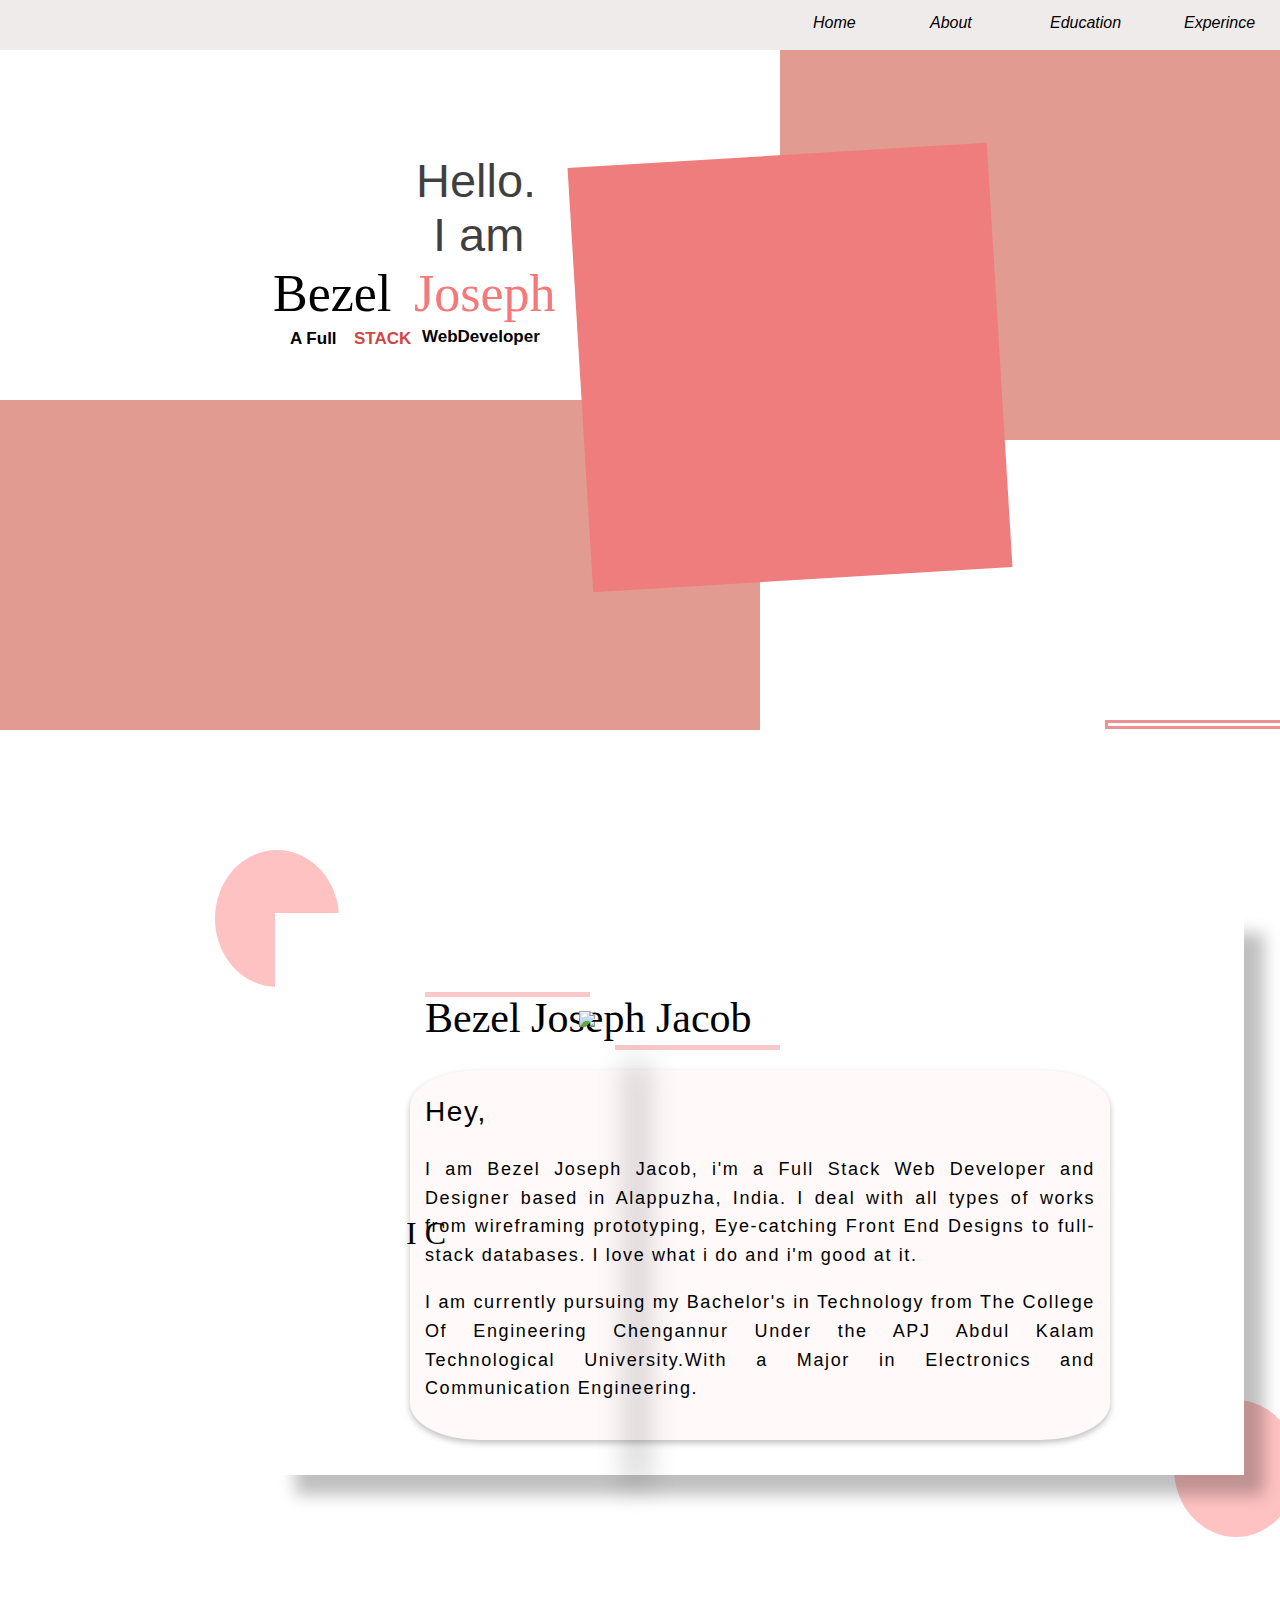
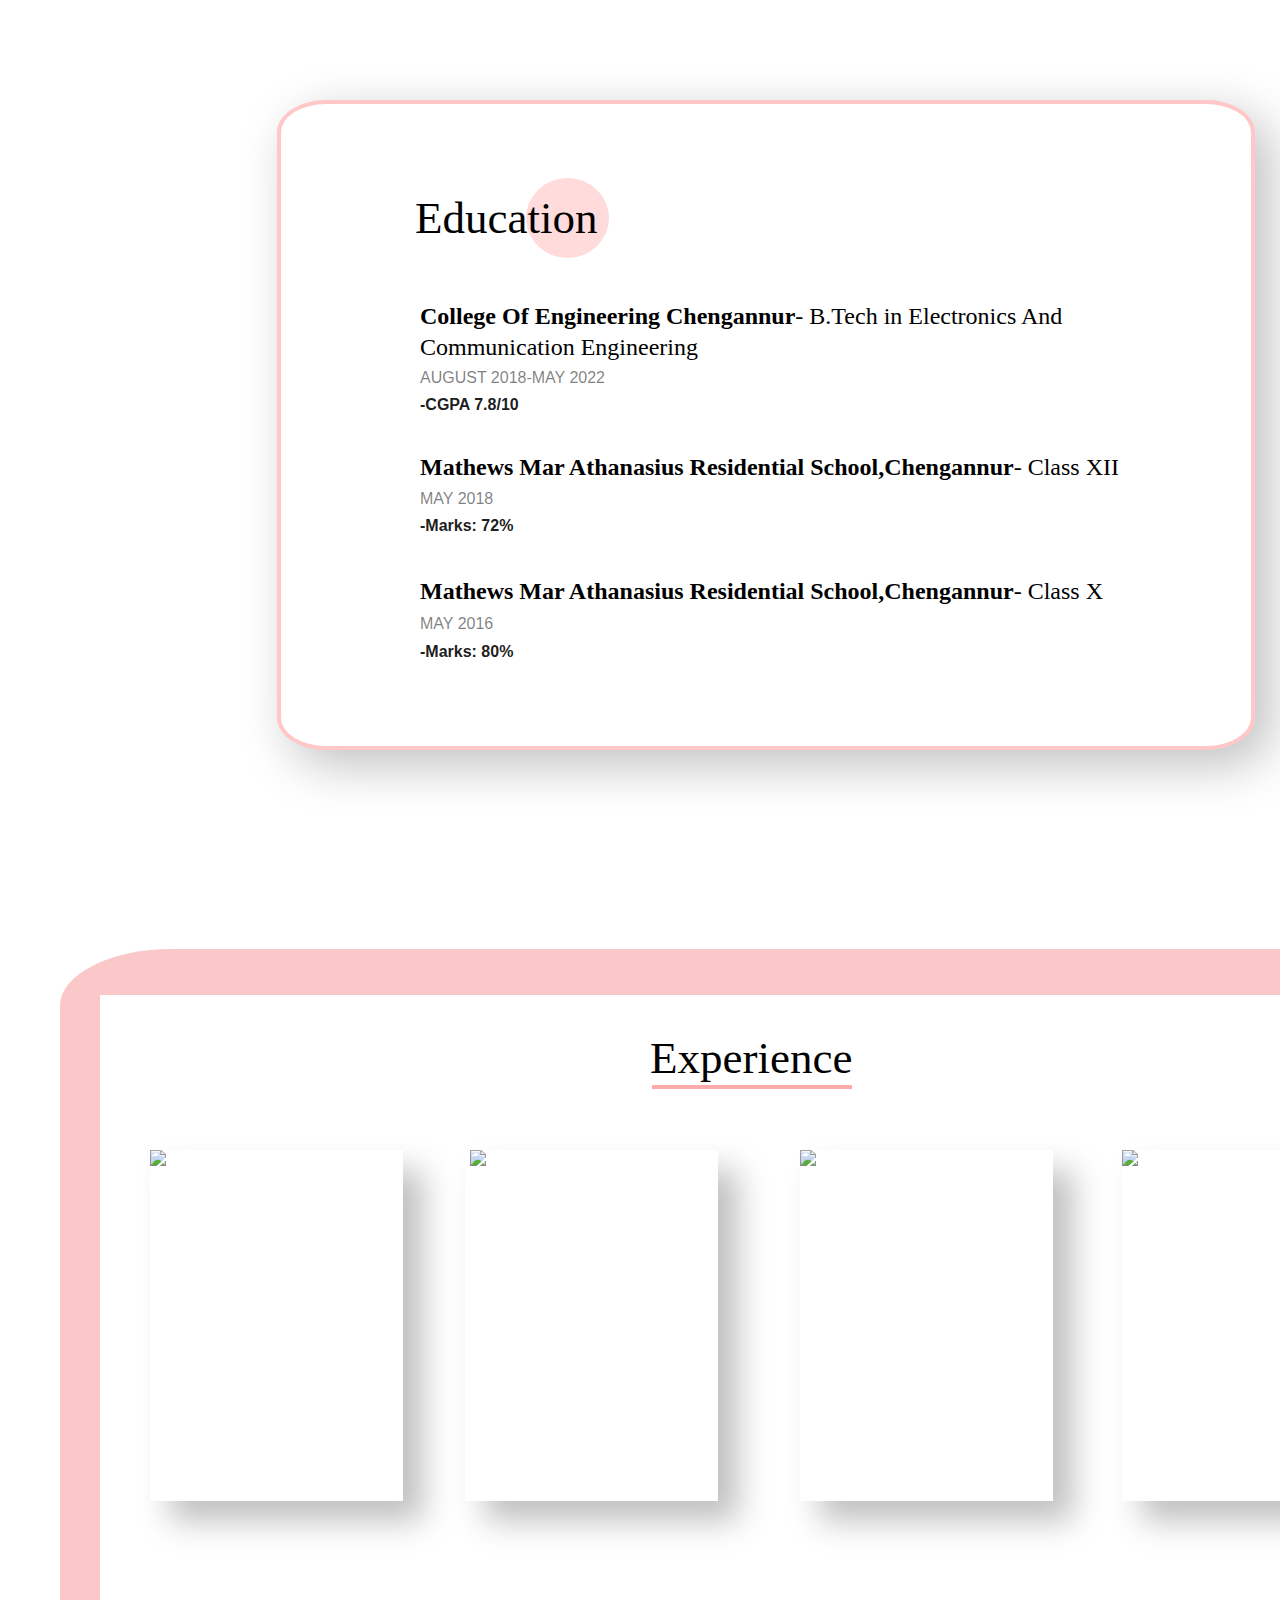
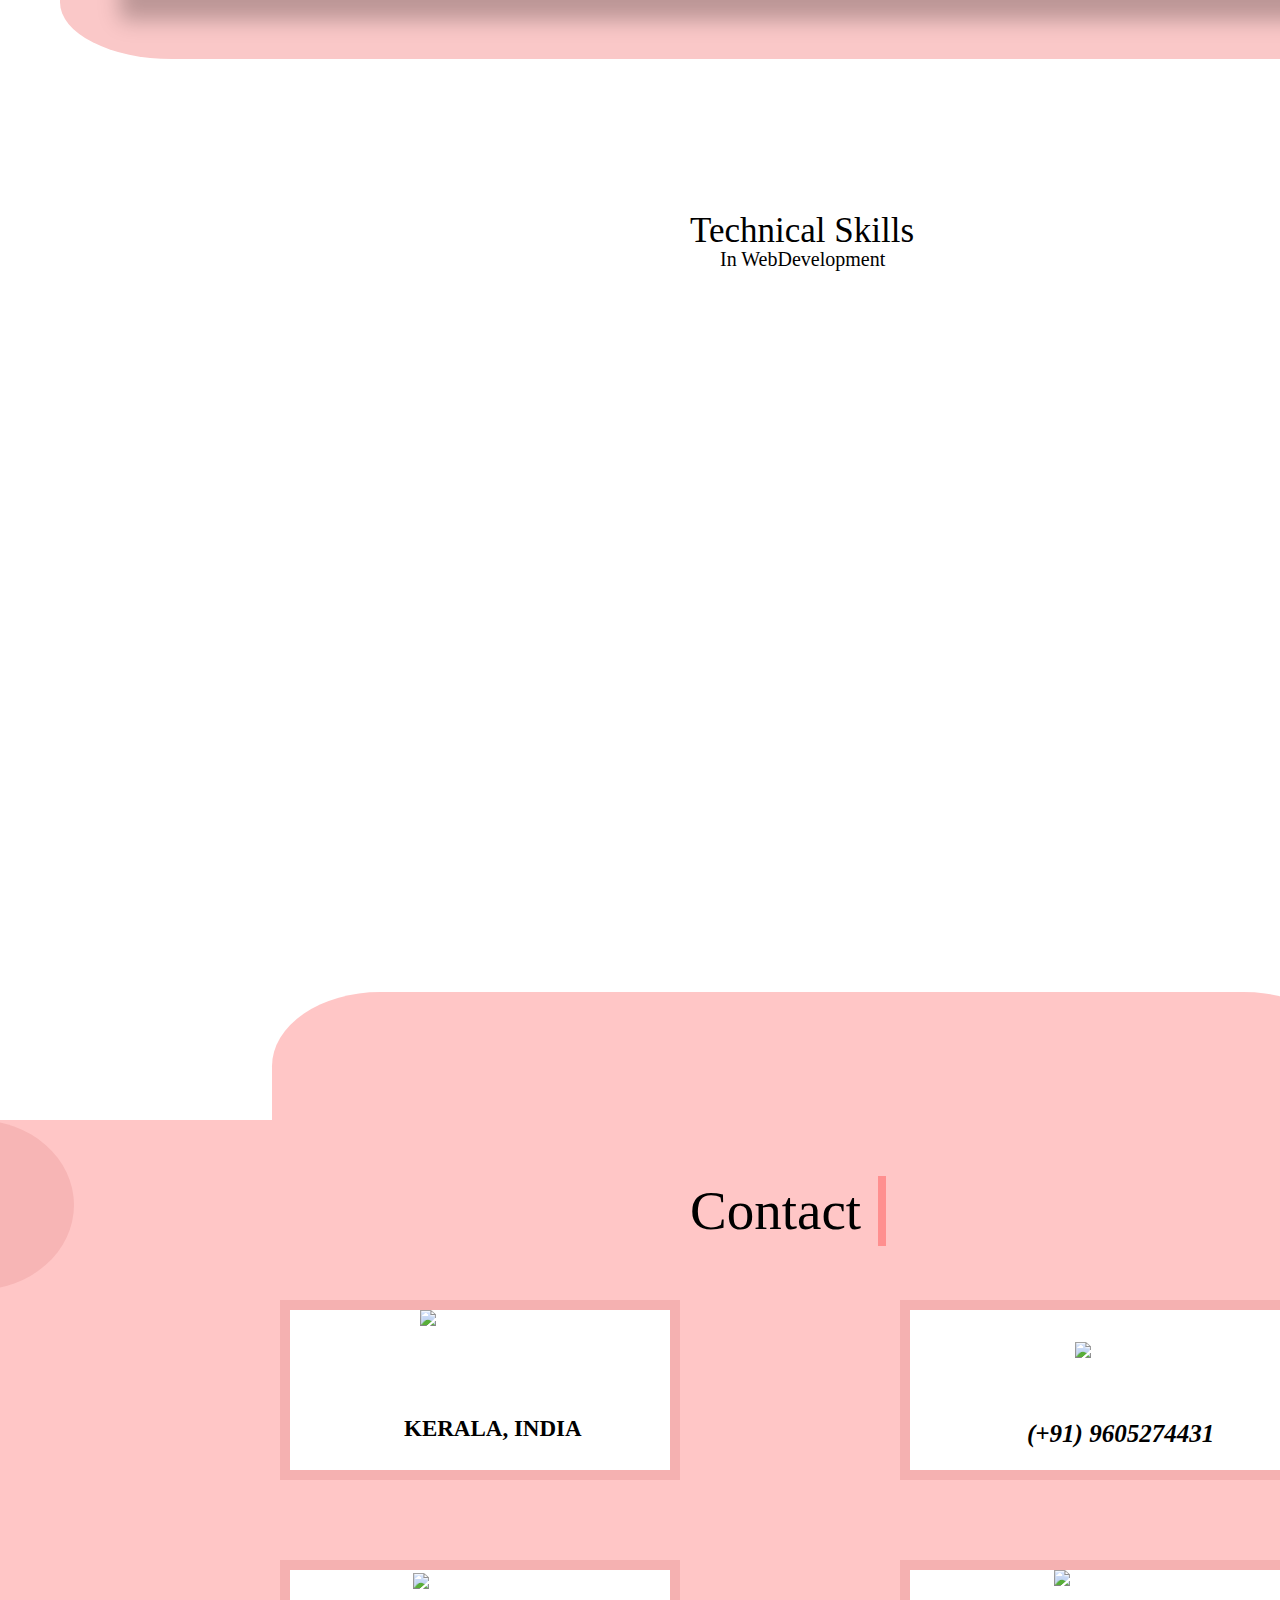
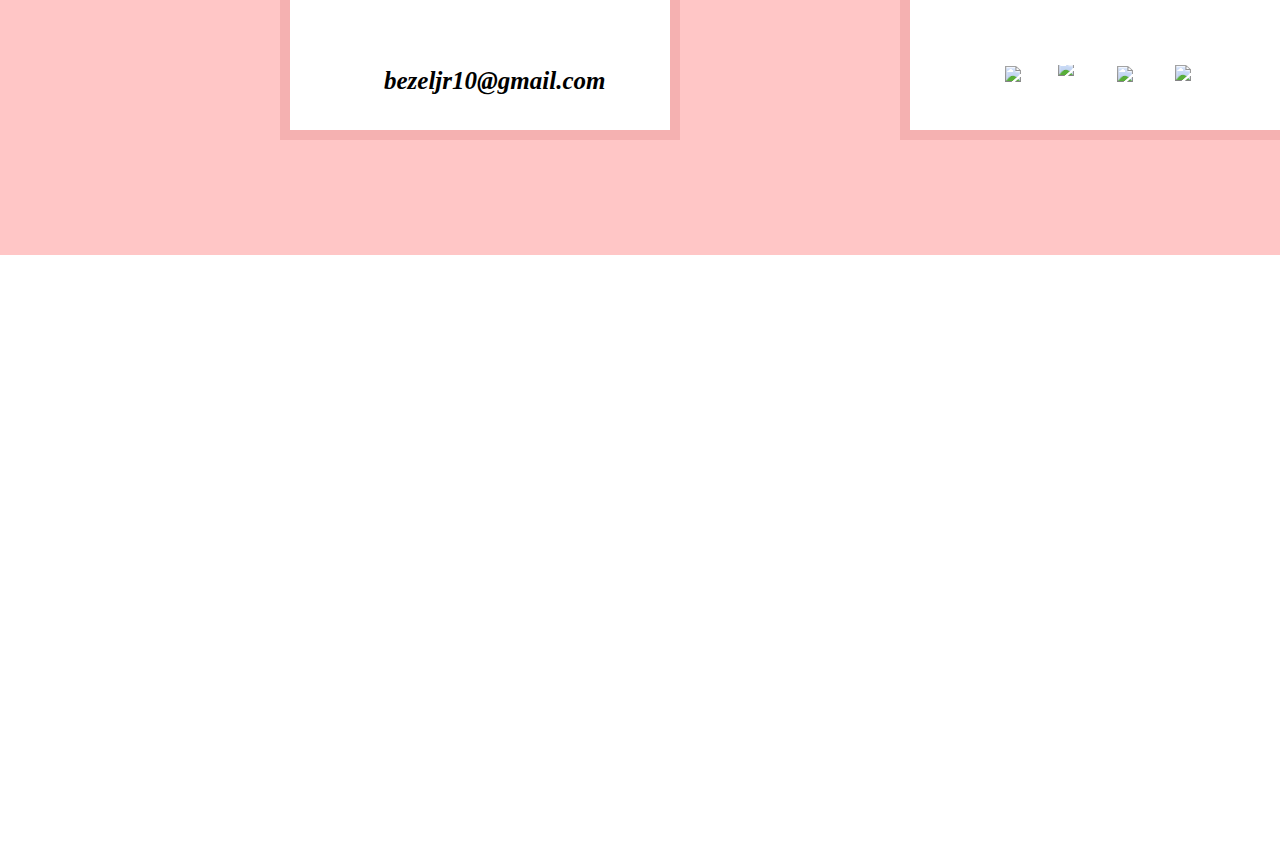
==== aa.html @ 275b1f8e "Add files via upload" ====
<!DOCTYPE html>
<html lang="en">
<head>
    <meta charset="UTF-8">
    <meta name="viewport" content="width=device-width, initial-scale=1.0">
   <meta http.equiv="X-UA-Compatiable" content="ie=edge"/>
    <link rel="stylesheet" type="text/css" href="aa.css">
   
    <title>Portfolio</title>
    
</head>
<body class="container full-height-grow">
    <main>
        
        <header class="main-header">
            <div class="rectangle-2"></div>
            <div class="rectangle-1"></div>
            <div class="rectangle-7"></div>
            <div class="rectangle-3"></div>
            <div class="rectangle-4"></div>
            <div class="rectangle-5"></div>
            <div class="rectangle-6"></div>
            
            <div class="rectangle-8"></div>
            <div class="rectangle-9"></div>
            <div class="rectangle-10"></div>
            <div class="rectangle-11"></div>
            
            <div class="rectangle-13"></div>
            <div class="rectangle-14"></div>
            <div class="rectangle-15"></div>
            <div class="rectangle-16"></div>
            <div class="rectangle-17"></div>
            <div class="rectangle-18"></div>
            <div class="rectangle-19"></div>
            <div class="rectangle-20"></div>
            <div class="rectangle-21"></div>
            <div class="rectangle-22"></div>
            <div class="rectangle-23"></div>
            <div class="rectangle-24"></div>
            <div class="rectangle-25"></div>
            <div class="rectangle-26"></div>
            <div class="rectangle-27"></div>
            
           
            <div><h1 class="first-line">Hello.</div>
                <div><h1 class="second-line">I am</div>
                    <div><h1 class="third-line">Bezel</div>
                        <div><h1 class="fifth-line">A Full</div>
                           <div><h1 class= "sixth-line">STACK</div>
                                <div><h1 class="seventh-line">WebDeveloper</h1></div>
                            <div><p class="edu-line"><strong>College Of Engineering Chengannur</strong>- B.Tech in Electronics And Communication Engineering</p></div>
                            <div><h1 class="edu1-line">AUGUST 2018-MAY 2022</h1></div>
                            <div><h1 class="edu2-line">-CGPA 7.8/10</h1></div>
                            <div><p class="edu3-line"><strong>Mathews Mar Athanasius Residential School,Chengannur</strong>- Class XII</p></div>
                            <div><h1 class="edu4-line">MAY 2018</h1></div>
                            <div><h1 class="edu5-line">-Marks: 72%</h1></div>
                            <div><p class="edu6-line"><strong>Mathews Mar Athanasius Residential School,Chengannur</strong>- Class X</p></div>
                            <div><h1 class="edu7-line">MAY 2016</h1></div>
                            <div><h1 class="edu8-line">-Marks: 80%</h1></div>
                                 <div><h1 class="twelth-line">In WebDevelopment</div>
                                 
                                    <nav class="main-nav">
            
                                        
                                           <div> <a href="#home">Home</a>
                                        </div>
                                        <div class="about-text">
                                          <a class="section-1" href="#about">About</a>
                                        </div>
                                      <div class="education-text">
                                          <a class="section-2" href="#education">Education</a>
                                      </div>
                                      <div class="skills-text">
                                          <a class="section-3" href="#skills">Skills</a>
                                      </div>
                                      <div class="experience-text">
                                          <a class="section-4" href="#experience">Experince</a>
                                      </div>
                                      <div class="contact-text">
                                          <a class="section-5" href="#contact">Contact</a>
                                      </div>
                                     
                                      <div class="number-text">
                                          <a href="number.html">(+91)   9605274431</a>
                                        </div>
                                        <div class="mail-text">
                                            <a href="http://www.gmail.com">bezeljr10@gmail.com</a>
                                        </div>
                                       
                                       </nav>
                                       <div class=seection-1>
                                       <section class="home-1" id="home">
                                       <a href="#"></a>
                                       </section>
                                       <section class="about-1" id="about">
                                        <a class="section-6" href="#">Bezel Joseph Jacob</a></section>
                                        
                                        <section class="education-1" id="education">
                                            <a class="section-7" href="#">Education</a></section>

                                            <section class="experience-1" id="experience">
                                                <a class="section-8" href="#">Experience</a></section>

                                                <section class="skills-1" id="skills">
                                                    <a class="section-9" href="#">Technical Skills</a></section>

                                                    <section class="contact-1" id="contact">
                                                        <a class="section-10" href="#">Contact</a></section>
                                                       
                                       <div class="rectangle-29"></div>
                                       <div class="rectangle-30"></div>
                                     
                                       <div class="rectangle-31"></div>
                                       <div class="rectangle-32"></div> 
                                                    <div class="para-1">
                                                        <p class="hey">Hey,</p><p>I am Bezel Joseph Jacob, i'm a Full Stack Web Developer and Designer based in Alappuzha, India. I deal with all types of works from wireframing prototyping, Eye-catching Front End Designs to full-stack databases. I love what i do and i'm good at it.</p>
                                                        <p>I am currently pursuing my Bachelor's in Technology from The College Of Engineering Chengannur Under the APJ Abdul Kalam Technological University.With a Major in Electronics and Communication Engineering.</p>
                                                    </div> 
                                                    
       
        </header>
        
        <nav class="sub-nav">
            
            <a href="/" class="pro-pic">
                <img src="http://127.0.0.1:5500/profile.jpg">
                </a>
                <a href="/" class="exp-1">
                    <img src="http://127.0.0.1:5500/exp1.jpg">
                    </a>
                <a href="/" class="exp-2">
                    <img src="http://127.0.0.1:5500/exp2.png">
                    </a>
                    <a href="/" class="exp-3">
                        <img src="http://127.0.0.1:5500/exp3.png">
                        </a>
                        <a href="/" class="exp-4">
                            <img src="http://127.0.0.1:5500/exp4.jpg">
                            </a>
                            <a href="/" class="home-pic">
                                <img src="http://127.0.0.1:5500/home.jpg">
                                </a>
                                <a href="/" class="message-pic">
                                    <img src="http://127.0.0.1:5500/message.jpg">
                                    </a>
                                    <a href="/" class="shakehand-pic">
                                        <img src="http://127.0.0.1:5500/shakehand.jpg">
                                        </a>
                                        <a href="/" class="phone-pic">
                                            <img src="http://127.0.0.1:5500/phone.png">
                                            </a>
                                            <a href="https://www.instagram.com/invites/contact?i=1nb4e3ik1r33q&utm_content=1tmu6bg" class="insta-pic">
                                                <img src="http://127.0.0.1:5500/insta.png">
                                                </a>
                                                <a href="http://www.facebook.com" class="fb-pic">
                                                    <img src="http://127.0.0.1:5500/fb.png">
                                                    </a>
                                                    <a href="http://www.in.com" class="in-pic">
                                                        <img src="http://127.0.0.1:5500/in.png">
                                                        </a>
                                                        <a href="http://www.twitter.com" class="twitter-pic">
                                                            <img src="http://127.0.0.1:5500/twitter.png">
                                                            </a>
                                                                
                                                            
                            
        <div class="rectangle-34"></div> 
        <div class="rectangle-33"></div>
        <div><h1 class="fourteenth-line">KERALA, INDIA</div>
            
            
        <div class="rectangle-28"></div>                       
                              
                <div><h1 class="fourth-line">Joseph</div>
                    </nav>       
                      <div class="wrapper">
                        <li>
                            <h3>HTML/CSS</h3><span class="bar"><span class="html"></span>
                        </li>
                        <li>
                            <h3>Java Script</h3><span class="bar"><span class="javascript"></span>
                        </li>

                        <li>
                            <h3>JQuery</h3><span class="bar"><span class="jquery"></span>
                        </li>
                        <li>
                            <h3>Node JS</h3><span class="bar"><span class="nodejs"></span>
                        </li>
                        <li>
                            <h3>PHP/Angular JS</h3><span class="bar"><span class="phpangular"></span>
                        </li>
                    </div>                 
<div class="intro">
    <h1 class="h1"></h1>
    <h1 class="typing">hi</h1>
</div>
                   <div class="perc">
                       
                    <h1 class="perc-1">90%</h1>
                    <h1  class="perc-2">55%</h1>
                    <h1  class="perc-3">60%</h1>
                    <h1  class="perc-4">70%</h1>
                    <h1  class="perc-5">75%</h1>

                
                   </div>
                 
                  
    </main>
   
    <script  src="aa.js"></script>
   
</body>
</html>
---- aa.css ----
<style>
@import url('https://fonts.googleapis.com/css2?family=Arapey&family=Arvo&family=Crimson+Text:wght@600&family=Italianno&family=Jost&family=Poppins:wght@300&family=Rochester&family=Slabo+27px&display=swap');
</style>

*, *::before, *::after{
    box-sizing: border-box;
}
body{
  
    background-color:white;
    padding: 0;
    margin-top: 4em;
    margin-left: 1em;

    }

    .seection-1 .home-1{
        height: 100vh;
    }
    .seection-1 .about-1{
        height:110vh;
    }
    .seection-1 .education-1{
        height:120vh;
    }
    .seection-1 .experience-1{
        height: 115vh;
    }
    .seection-1 .skills-1{
        height: 130vh;
    }
    
    



.rectangle-1{
    position: absolute;
    width:1540px ;
    height:50px ;
    left: 0px;
    top: 0px;
    background-color:rgb(240, 235, 235) ;
    opacity: initial;
}

.rectangle-2{
    position: absolute;
    width:760px ;
    height:440px ;
    left: 780px;
    top: 0;
    background-color:rgb(225, 155, 145);
}


.rectangle-3{
    position: absolute;
    width:760px ;
    height:330px ;
    left: 0px;
    top: 400px;
    background-color:rgb(225, 155, 145) ;
}

.rectangle-4  {
    position: absolute;
    width:380px ;
    height:9px ;
    left: 1105px;
    top: 720px;
    background-color: white;
    border:3px solid rgb(235, 145, 145);
    box-sizing: border-box;
   
}
.rectangle-5 {
    position: absolute;
    width:124px ;
    height:137px ;
    left: 215px;
    top: 850px;
    background-color:rgb(255, 194, 194) ;
    border-radius: 50%;

}

.rectangle-6  {
    position: absolute;
    width:969px ;
    height:562px ;
    left: 275px;
    top: 913px;
    background-color:white ;
    box-shadow: 20px 20px 15px rgba(0, 0, 0, 0.25);
}

.rectangle-7   {
    position: absolute;
    width:124px ;
    height:137px ;
    left: 1174px;
    top: 1400px;
    background-color:rgb(255, 194, 194) ;
    border-radius: 50%;
}

.rectangle-8{
    position: absolute;
    width:978px ;
    height:650px ;
    left:277px;
    top: 1700px;
    background-color:white;
    border:4px solid #ffc7c7;
    box-sizing: border-box;
    border-radius: 5%;
    box-shadow: 15px 15px 50px rgba(0, 0, 0, 0.25) ;
}

.rectangle-9{
    position: absolute;
    width:700px ;
    height:370px ;
    left: 410px;
    top: 1070px;
    background-color:rgb(255, 249, 249) ;
    border-radius: 10%;
    box-shadow: 0px 3px 6px rgba(0, 0, 0, 0.25) ;
}

.rectangle-10{
    position: absolute;
    width:1400px ;
    height:710px ;
    left: 60px;
    top: 2549px;
    background-color:rgb(250, 200, 200);
    border-radius: 8%;
}

.rectangle-11{
    position: absolute;
    width:1320px ;
    height:605px ;
    left: 100px;
    top: 2595px;
    background-color:white ;
    box-shadow: 20px 20px 20px rgba(0, 0, 0, 0.25) ;
}


.rectangle-12{
    position: absolute;
    width:1000px ;
    height:700px ;
    left: 260px;
    top: 3400px;
    background-color:rgb(243, 196, 189);
    box-shadow: 30px 30px 15px rgba(0, 0, 0, 0.25) ;
    border-radius: 15%;
}
.rectangle-13{
    position: absolute;
    width:1543px ;
    height:735px ;
    left: 0px;
    top: 4320px;
    background-color:#ffc6c6;
}

.rectangle-14{
    position: absolute;
    width:194px ;
    height:170px ;
    left: -120px;
    top: 4320px;
    background-color:#f7b5b5 ;
    border-radius: 50%;
}


.rectangle-15{
    position: absolute;
    width:194px ;
    height:170px ;
    left: 1443px;
    top: 4888px;
    background-color:#f7b5b5 ;
    border-radius: 50%;
}

.rectangle-16{
    position: absolute;
    width:400px ;
    height:180px ;
    left:280px;
    top: 4500px;
    background-color:white;
    border:10px solid #f5b1b1;
    box-sizing: border-box;
   
}
.rectangle-17{
    position: absolute;
    width:400px ;
    height:180px ;
    left:900px;
    top: 4500px;
    background-color:white;
    border:10px solid #f5b1b1;
    box-sizing: border-box;
   
}
.rectangle-18{
    position: absolute;
    width:400px ;
    height:180px ;
    left:280px;
    top: 4760px;
    background-color:white;
    border:10px solid #f5b1b1;
    box-sizing: border-box;
   
}
.rectangle-19{
    position: absolute;
    width:400px ;
    height:180px ;
    left:900px;
    top: 4760px;
    background-color:white;
    border:10px solid #f5b1b1;
    box-sizing: border-box;
   
}

.rectangle-20{
    position: absolute;
    width:420px ;
    height:425px ;
    left: 580px;
    top: 155px;
    background-color:rgb(240, 125, 125);
    transform: rotate(-3.47deg);
    
}


    
    .rectangle-22{
        position: absolute;
        width:165px ;
        height:5px ;
        left: 425px;
        top: 992px;
        background-color:rgb(250, 200, 200) ;
    }
        .rectangle-23{
            position: absolute;
            width:165px ;
            height:5px ;
            left: 615px;
            top: 1045px;
            background-color:rgb(250, 200, 200);
}

.rectangle-24{
    position: absolute;
    width:83px ;
    height:80px ;
    left: 526px;
    top: 1778px;
    background-color:rgb(255, 219, 219);
    border-radius: 50%;
}

.rectangle-25{
    position: absolute;
    width:200px ;
    height:4px ;
    left: 652px;
    top: 2685px;
    background-color:rgb(254, 170, 170);
}

.rectangle-26{
    position: absolute;
    width:155px ;
    height:3px ;
    left:690px;
    top: 3405px;
    background-color:white;
}

.rectangle-27{
    position: absolute;
    width:150px ;
    height:3px ;
    left: 766px;
    top: 3477px;
    background-color:white;
}

.rectangle-28{
    position: absolute;
    width:8px ;
    height:70px ;
    left: 878px;
    top:4376px;
    background-color:rgb(255, 143, 143) ;

}

.rectangle-29{
    position:absolute;
    width:253px;
    height:351px;
    left: 150px;
    top:2750px;
    background-color: white;
    box-shadow: 20px 20px 30px rgba(0, 0, 0, 0.25) ;

}

.rectangle-30{
    position:absolute;
    width:253px;
    height:351px;
    left: 465px;
    top:2750px;
    background-color: white;
    box-shadow: 20px 20px 30px rgba(0, 0, 0, 0.25) ;

}

.rectangle-31{
    position:absolute;
    width:253px;
    height:351px;
    left: 800px;
    top:2750px;
    background-color: white;
    box-shadow: 20px 20px 30px rgba(0, 0, 0, 0.25) ;

}

.rectangle-32{
    position:absolute;
    width:253px;
    height:351px;
    left: 1122px;
    top:2750px;
    background-color: white;
    box-shadow: 20px 20px 30px rgba(0, 0, 0, 0.25) ;

}

.rectangle-33{
    position: absolute;
    width:124px ;
    height:10px ;
    left: 410px;
    top: 4613px;
    background-color:white;
}

.rectangle-34{
    position: absolute;
    width:120px ;
    height:10px ;
    left: 1040px;
    top: 4855px;
    background-color:white;
}
.sub-nav  .pro-pic{
    display: flex;
    position:relative;
    width:420px;
    height: 425px;
    left: 563px;
    top:-4228px;
    
    
}
.sub-nav .pro-pic img{
    transition: 500ms;
    box-shadow: 50px 50px 30px rgba(0, 0, 0, 0.25) ;
}
.sub-nav .pro-pic img:hover{
    transform: rotate(-4deg);
}

.sub-nav  .exp-1{
    display: flex;
    position:absolute;
    width:253px;
    height:351px;
    left: 150px;
    top:2750px;
}

.sub-nav  .exp-2{
    display: flex;
    position:absolute;
    width:253px;
    height:351px;
    left: 470px;
    top:2750px;
}

.sub-nav  .exp-3{
    display: flex;
    position:absolute;
    width:253px;
    height: 351px;
    left: 800px;
    top:2750px;
}
.sub-nav  .exp-4{
    display: flex;
    position:absolute;
    width:253px;
    height: 351px;
    left: 1122px;
    top:2750px;
}

.sub-nav  .home-pic{
    display: flex;
    position:absolute;
    width:105px;
    height:113px;
    left:420px;
    top:4510px;
}

.sub-nav  .message-pic{
    display: flex;
    position:absolute;
    width:125px;
    height:83px;
    left:413px;
    top:4773px;
}

.sub-nav  .phone-pic{
    display: flex;
    position:absolute;
    width:130px;
    height:45px;
    left:1075px;
    top:4542px;
}
.sub-nav  .shakehand-pic{
    display: flex;
    position:absolute;
    width:88px;
    height:95px;
    left:1054px;
    top:4770px;
}

.sub-nav  .insta-pic{
    display: flex;
    position:absolute;
    width:25px;
    height:25px;
    left:1005px;
    top:4866px;
}

.sub-nav  .in-pic{
    display: flex;
    position:absolute;
    width:38px;
    height:38px;
    left:1058px;
    top:4860px;
}

.sub-nav  .fb-pic{
    display: flex;
    position:absolute;
    width:27px;
    height:25px;
    left:1117px;
    top:4866px;
}

.sub-nav  .twitter-pic{
    display: flex;
    position:absolute;
    width:30px;
    height:30px;
    left:1175px;
    top:4865px;
}






.main-header  .first-line{
    color:rgba(0, 0, 0, 0.75);
    position:absolute;
    width: 933px;
    height: 126px;
    left:416px;
    top:141px;
    font-family:'Segoe UI', Tahoma, Geneva, Verdana, sans-serif ;
    font-style:regular;
    font-weight: 300;
    font-size: 47px;
    line-height: 18px;
    text-decoration: none;

}

.main-header  .second-line{
    color:rgba(0, 0, 0, 0.75);
    position:absolute;
    width: 933px;
    height: 126px;
    left:433px;
    top:195px;
    font-family:'Segoe UI', Tahoma, Geneva, Verdana, sans-serif ;
    font-style:regular;
    font-weight: 300;
    font-size: 47px;
    line-height: 18px;
    text-decoration: none;

}

.main-header  .third-line{
    color:rgba(0, 0, 0, 1);
    position:absolute;
    width: 500px;
    height: 123px;
    left:273px;
    top:250px;
    font-family:'Slabo 27px', serif;
    font-style:regular;
    font-weight: 400;
    font-size: 52px;
    line-height: 17px;
    text-decoration: none;

}
.main-header  .edu-line{
    color:rgba(0, 0, 0, 1);
    position:absolute;
    width: 800px;
    height: 123px;
    left:420px;
    top:1877px;
    font-family:'Slabo 27px', serif;
    font-style:regular;
    font-weight: 400;
    font-size: 24px;
    line-height: 1.3em;
    text-decoration: none;

}

.main-header  .edu1-line{
    color:rgba(0, 0, 0, 0.5);
    position:absolute;
    width: 800px;
    height: 123px;
    left:420px;
    top:1957px;
    font-family:'Segoe UI', Tahoma, Geneva, Verdana, sans-serif;
    font-style:regular;
    font-weight: 450;
    font-size: 16px;
    line-height: 1.3em;
    text-decoration: none;

}

.main-header  .edu2-line{
    color:rgba(0, 0, 0, 0.9);
    position:absolute;
    width: 800px;
    height: 123px;
    left:420px;
    top:1984px;
    font-family:'Segoe UI', Tahoma, Geneva, Verdana, sans-serif;
    font-style:regular;
    font-weight: 550;
    font-size: 16px;
    line-height: 1.3em;
    text-decoration: none;

}

.main-header  .edu3-line{
    color:rgba(0, 0, 0, 1);
    position:absolute;
    width: 800px;
    height: 123px;
    left:420px;
    top:2028px;
    font-family:'Slabo 27px', serif;
    font-style:regular;
    font-weight: 400;
    font-size: 24px;
    line-height: 1.3em;
    text-decoration: none;

}

.main-header  .edu4-line{
    color:rgba(0, 0, 0, 0.5);
    position:absolute;
    width: 800px;
    height: 123px;
    left:420px;
    top:2078px;
    font-family:'Segoe UI', Tahoma, Geneva, Verdana, sans-serif;
    font-style:regular;
    font-weight: 450;
    font-size: 16px;
    line-height: 1.3em;
    text-decoration: none;

}

.main-header  .edu5-line{
    color:rgba(0, 0, 0, 0.9);
    position:absolute;
    width: 800px;
    height: 123px;
    left:420px;
    top:2105px;
    font-family:'Segoe UI', Tahoma, Geneva, Verdana, sans-serif;
    font-style:regular;
    font-weight: 550;
    font-size: 16px;
    line-height: 1.3em;
    text-decoration: none;

}

.main-header  .edu6-line{
    color:rgba(0, 0, 0, 1);
    position:absolute;
    width: 800px;
    height: 123px;
    left:420px;
    top:2152px;
    font-family:'Slabo 27px', serif;
    font-style:regular;
    font-weight: 400;
    font-size: 24px;
    line-height: 1.3em;
    text-decoration: none;

}

.main-header  .edu7-line{
    color:rgba(0, 0, 0, 0.5);
    position:absolute;
    width: 800px;
    height: 123px;
    left:420px;
    top:2203px;
    font-family:'Segoe UI', Tahoma, Geneva, Verdana, sans-serif;
    font-style:regular;
    font-weight: 450;
    font-size: 16px;
    line-height: 1.3em;
    text-decoration: none;

}

.main-header  .edu8-line{
    color:rgba(0, 0, 0, 0.9);
    position:absolute;
    width: 800px;
    height: 123px;
    left:420px;
    top:2231px;
    font-family:'Segoe UI', Tahoma, Geneva, Verdana, sans-serif;
    font-style:regular;
    font-weight: 550;
    font-size: 16px;
    line-height: 1.3em;
    text-decoration: none;

}

  .fourth-line{
    color:rgb(247, 120, 120);
    position:absolute;
    width: 291px;
    height: 123px;
    left:414px;
    top:250px;
    font-family:'Slabo 27px', serif;
    font-style:bold;
    font-weight: 400;
    font-size: 52px;
    line-height: 17px;
    text-decoration: none;

}

.fifth-line{
    color:rgba(0, 0, 0, 1);
    position:absolute;
    width: 75px;
    height: 70px;
    left:290px;
    top:320px;
    font-family:'Segoe UI', Tahoma, Geneva, Verdana, sans-serif;
    font-style:bold;
    font-weight: bold;
    font-size: 17px;
    line-height: 15px;
    text-decoration: none;

}

.sixth-line{
    color:rgba(211, 69, 69, 1);
    position:absolute;
    width: 93px;
    height: 92px;
    left:354px;
    top:320px;
    font-family:'Segoe UI', Tahoma, Geneva, Verdana, sans-serif;
    font-style:bold;
    font-weight: bold;
    font-size: 17px;
    line-height: 15px;
    text-decoration: none;

}
.seventh-line {
    color:rgba(0, 0, 0, 1);
    position:absolute;
    width: 211px;
    height: 70px;
    left:422px;
    top:320px;
    font-family:'Segoe UI', Tahoma, Geneva, Verdana, sans-serif;
    font-style:bold;
    font-weight: bold;
    font-size: 17px;
    line-height: 12px;
    text-decoration: none;

}

  .section-6 {
     height: 100vh;
    color:rgba(0, 0, 0, 1);
    position:absolute;
    width: 411px;
    height: 35px;
    left:425px;
    top:1010px;
    font-family:'Arvo', serif;
    font-style: semibold;
    font-weight: 300;
    font-size: 42px;
    line-height: 17px;
    text-decoration: none;

}

.section-7 {
    color:rgba(0, 0, 0, 1);
    position:absolute;
    width: 232px;
    height: 50px;
    left:415px;
    top:1810px;
    font-family:'Arvo', serif;
    font-style:bold;
    font-weight: 300;
    font-size: 45px;
    line-height: 17px;
    text-decoration: none;

}

.section-8{
    color:rgba(0, 0, 0, 1);
    position:absolute;
    width: 378px;
    height: 64px;
    left:650px;
    top:2650px;
    font-family:'Arvo', serif;
    font-style:bold;
    font-weight: 300;
    font-size: 45px;
    line-height: 17px;
    text-decoration: none;

}

 .section-9{
    color:rgba(0, 0, 0, 1);
    position:absolute;
    width: 464px;
    height: 45px;
    left:690px;
    top:3422px;
    font-family:'Arvo', serif;
    font-style:bold;
    font-weight: 300;
    font-size: 35px;
    line-height: 17px;
    text-decoration: none;

}


.twelth-line {
    color:rgba(0, 0, 0, 1);
    position:absolute;
    width: 240px;
    height: 32px;
    left:720px;
    top:3438px;
    font-family:'Arvo', serif;
    font-style:bold;
    font-weight: 300;
    font-size: 20px;
    line-height: 17px;
    text-decoration: none;

}
  .section-10{
    color:rgba(0, 0, 0, 1);
    position:absolute;
    width: 251px;
    height: 63px;
    left:690px;
    top:4402px;
    font-family:'Arvo', serif;
    font-style:bold;
    font-weight:300;
    font-size: 55px;
    line-height: 17px;
    text-decoration: none;

}




.fourteenth-line{
    color:rgba(0, 0, 0, 1);
    position:absolute;
    width: 251px;
    height: 63px;
    left:404px;
    top:4605px;
    font-family:nueva std;
    font-style:bold;
    font-weight: bold;
    font-size: 23px;
    line-height: 17px;
    text-decoration: none;

}

.main-nav .number-text a{
    color:rgba(0, 0, 0, 1);
    position:absolute;
    width: 500px;
    height: 63px;
    left:1027px;
    top:4625px;
    font-family:nueva std;
    font-style:bold;
    font-weight: bold;
    font-size: 25px;
    line-height: 17px;
    text-decoration: none;

}

.main-nav .mail-text a{
    color:rgba(0, 0, 0, 1);
    position:absolute;
    width: 251px;
    height: 63px;
    left:384px;
    top:4872px;
    font-family:nueva std;
    font-style:bold;
    font-weight: bold;
    font-size: 25px;
    line-height: 17px;
    text-decoration: none;

}


.main-nav a{
    color: black;
    position:absolute;
    width: 110px;
    height: 78px;
    left:813px;
    top:13px;
    font-family:'Jost', sans-serif;
    font-style:italic;
    font-weight: semibold;
    font-size: 16px;
    line-height: 19px;
    text-decoration: none;
}

.main-nav .about-text a{
    color: black;
    position:absolute;
    width: 94px;
    height: 68px;
    left:930px;
    top:13px;
    font-family:'Jost', sans-serif;
    font-style: italic;
    font-weight: 400;
    font-size: 16px;
    line-height: 19px;
    text-decoration: none;
}

.main-nav .education-text a{
    color:black;
    position:absolute;
    width: 156px;
    height: 49px;
    left:1050px;
    top:13px;
    font-family: 'Jost', sans-serif;
    font-style: italic;
    font-weight: 400;
    font-size: 16px;
    line-height: 19px;
    text-decoration: none;
}

.main-nav .experience-text a{
    color: black;
    position:absolute;
    width: 85px;
    height: 50px;
    left:1184px;
    top:13px;
    font-family: 'Jost', sans-serif;
    font-style: italic;
    font-weight: 400;
    font-size: 16px;
    line-height: 19px;
    text-decoration: none;
}

.main-nav .skills-text a{
    color: black;
    position:absolute;
    width: 185px;
    height: 53px;
    left:1320px;
    top:13px;
    font-family: 'Jost', sans-serif;
    font-style: italic;
    font-weight: 400;
    font-size: 16px;
    line-height: 19px;
    text-decoration: none;
}

.main-nav .contact-text a{
    color: black;
    position:absolute;
    width: 132px;
    height: 29px;
    left:1420px;
    top:13px;
    font-family: 'Jost', sans-serif;
    font-style: italic;
    font-weight: 400;
    font-size: 16px;
    line-height: 19px;
    text-decoration: none;
}
  .wrapper{
      
    width: 1000px;
    height: 550px;
    margin-top: -92em;
    margin-left: 16em;
    padding-left: 5em;
    padding-top: 9em;
    padding-bottom: 3em;
    background-color: #ffc6c6;
    border-radius: 10%;
    box-shadow: 30px 30px 15px rgba(0, 0, 0, 0.25) ;
    
}
 .perc {
    font-size: 8px;
    margin-top: 3355px;
    margin-left: 1120px;
    line-height: 12em;
}
.wrapper h3{
    text-align: left;
    font-size: 22px;
    
}
.wrapper li{
    width: 740px;

    margin:45px;
    margin-left: 80px;
}

.bar{
    background: white;
    display: block;
    height: 14px;
    border-radius: 5px;
    overflow: hidden;
  

}
.bar span{
    height: 16px;
    float: left;
    background: black;

}

.html{
    width: 90%;
    animation: html 2s;

}
.javascript{
    width: 55%;
animation: javascript 2s;
}
 
.jquery{
    width: 65%;
animation: jquery 2s;
}
 
.nodejs{
    width: 70%;
animation: nodejs 2s;
}
.phpangular{
    width: 75%;
animation: phpangular 2s;
}

@keyframes html {
    0%{
        width: 0%;
    }
    100%{
        width: 90%;
    }
}
 

@keyframes javascript {
    0%{
        width: 0%;
    }
    100%{
        width: 55%;
    }
}

@keyframes jquery {
    0%{
        width: 0%;
    }
    100%{
        width: 65%;
    }
}

@keyframes nodejs {
    0%{
        width: 0%;
    }
    100%{
        width: 70%;
    }
}

@keyframes phpangular {
    0%{
        width: 0%;
    }
    100%{
        width: 75%;
    }
}
.h1{
    margin-top: -3980px;
   top: 15px;
}
.typing{
    position: relative;
    top:240px;
   margin-left:390px;
   font-weight: 200;
     
}



.para-1{
    color:rgba(0, 0, 0, 1);
    position:absolute;
    width: 670px;
    height: 630px;
    left:425px;
    top:1070px;
    letter-spacing: 0.09em;
    line-height: 1.6em;
    font-family:'Poppins', sans-serif;
    font-style: initial;
    font-weight: 400;
    font-size: 18px;
  text-align: justify;
    text-decoration: none;

}

.hey{
    font-size: 28px;
   
}
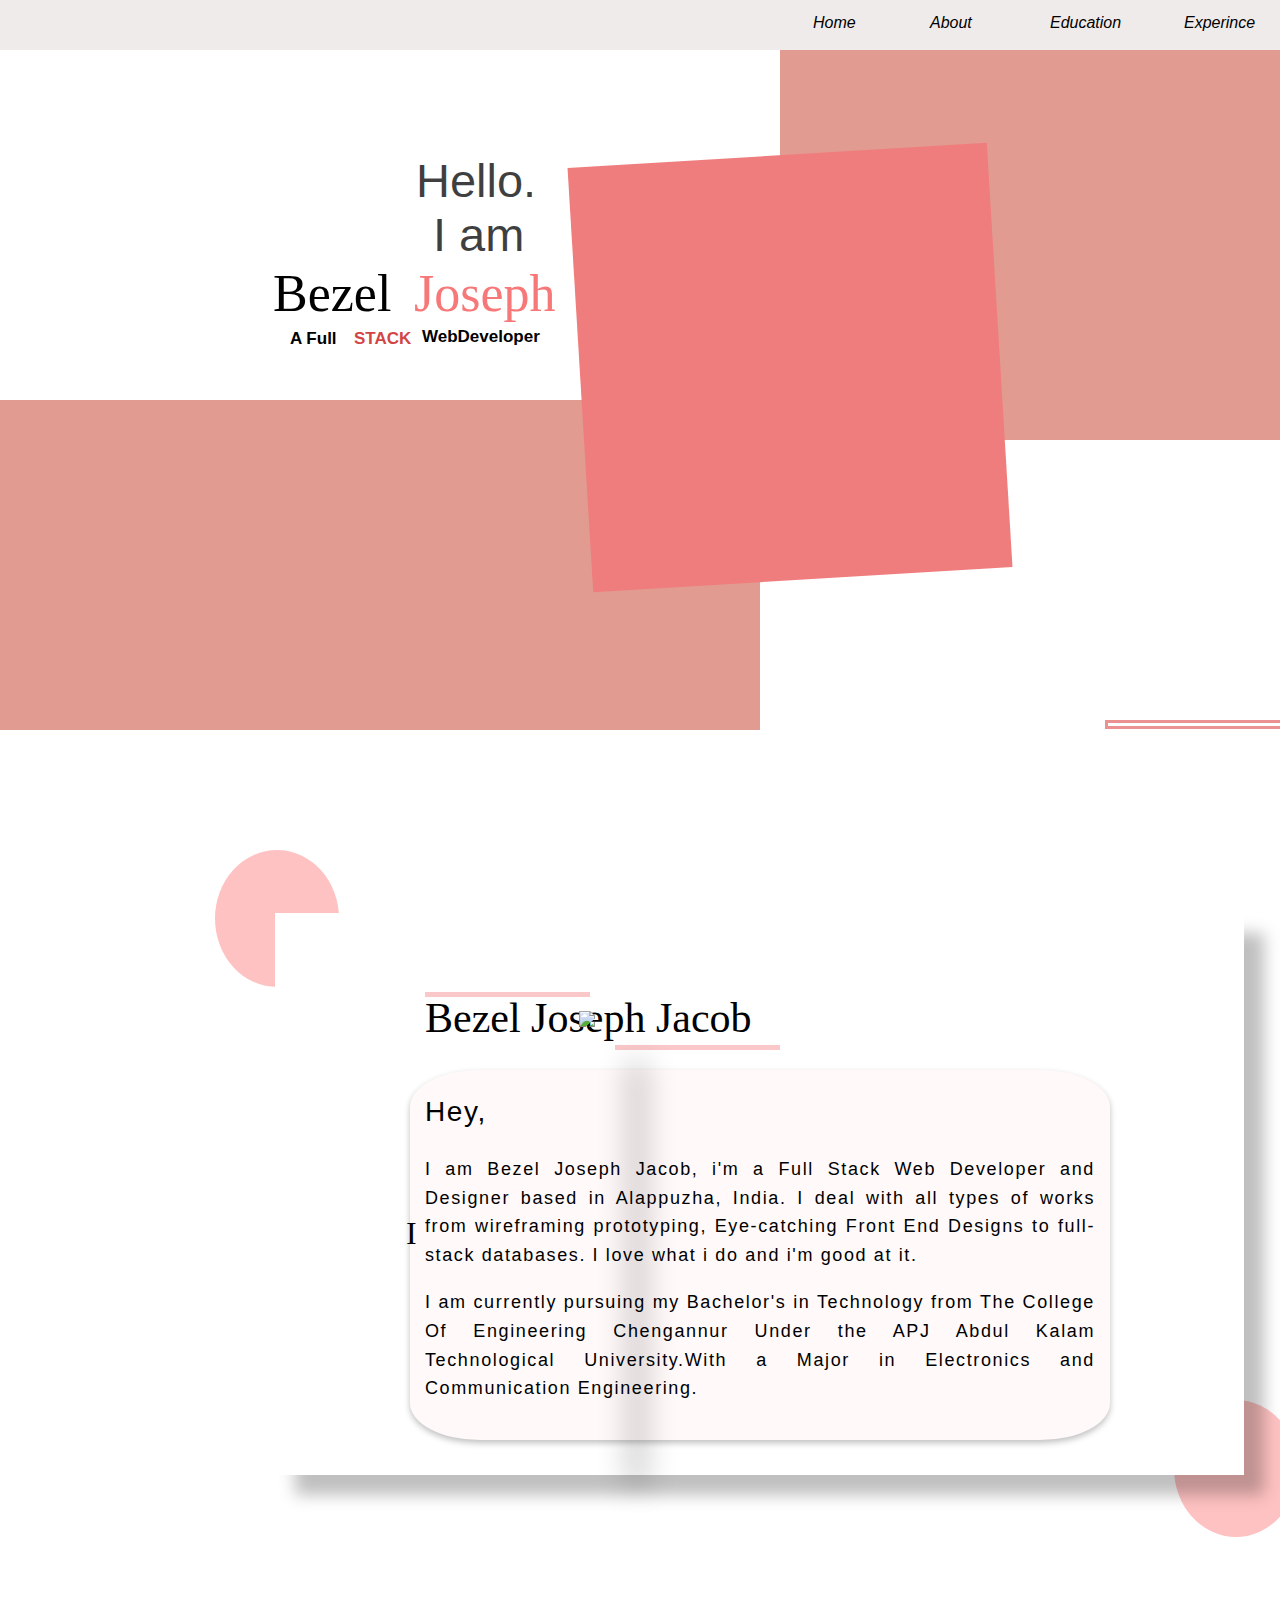
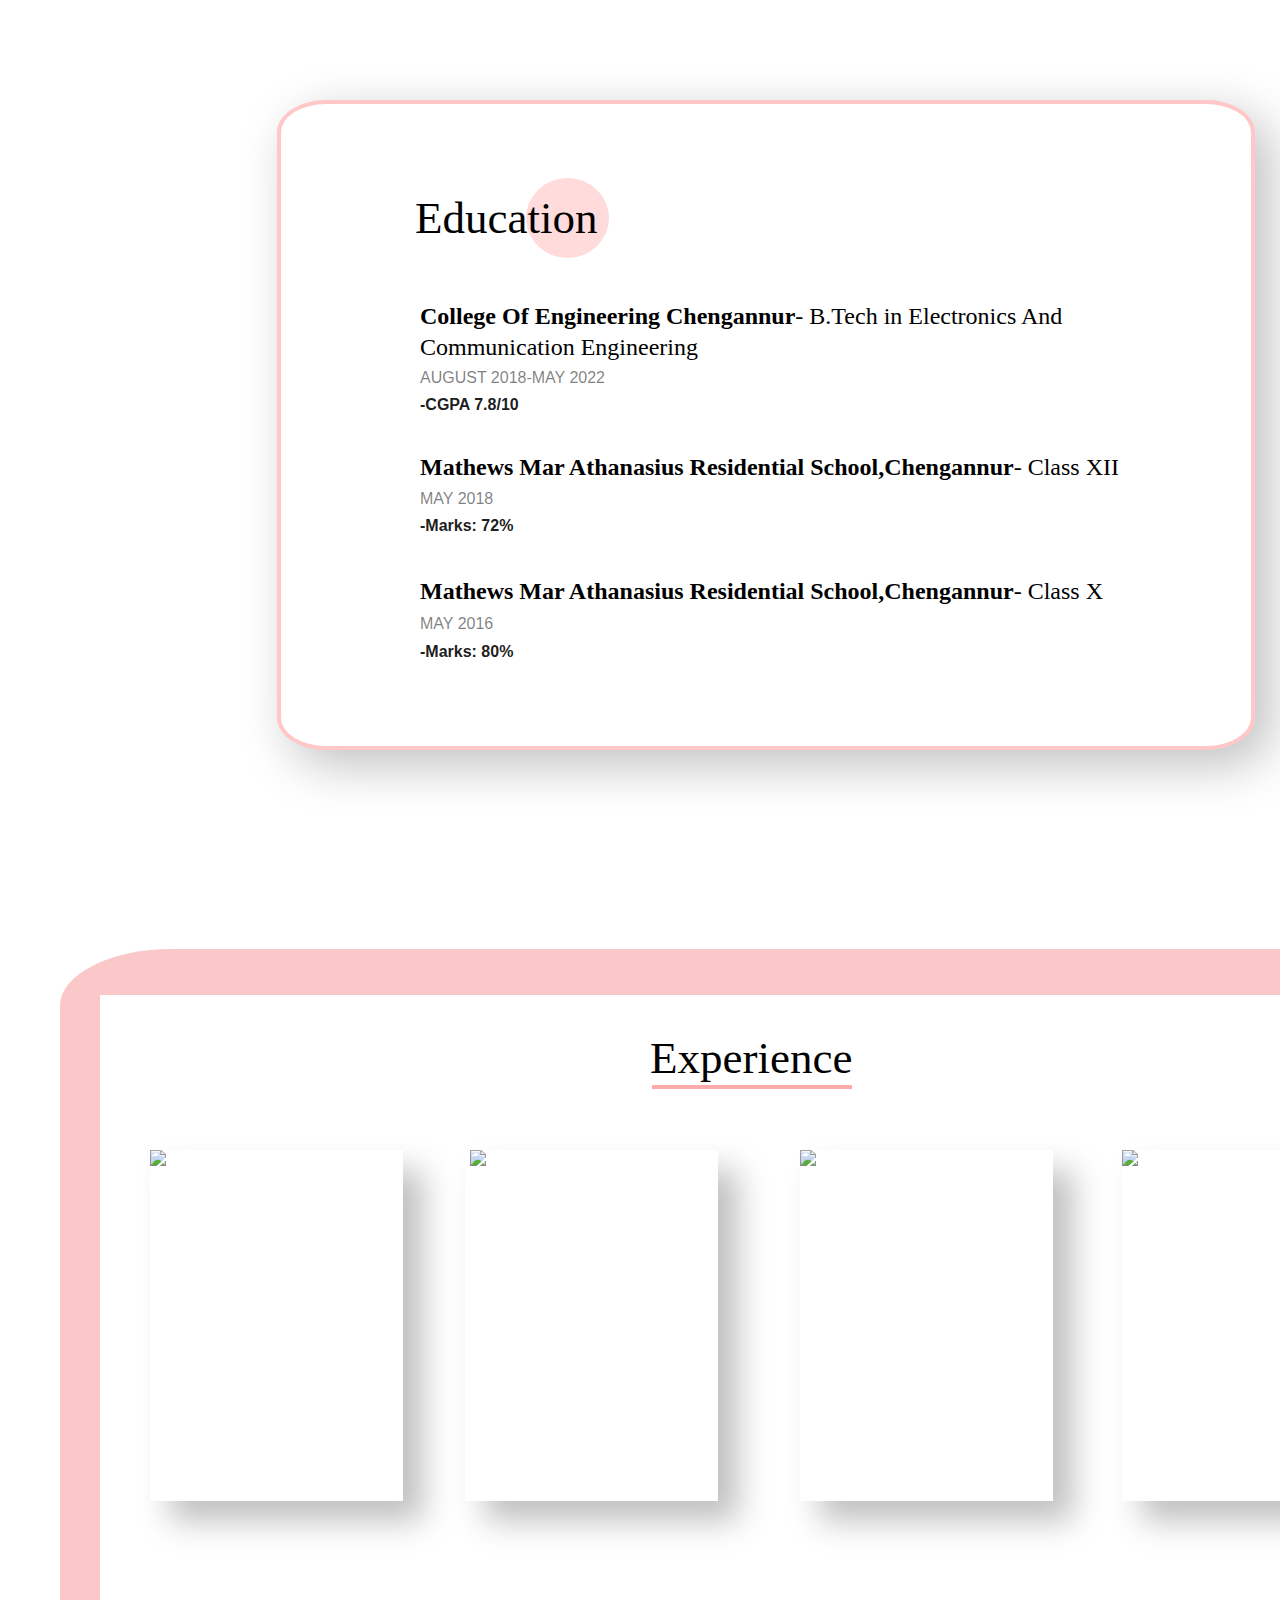
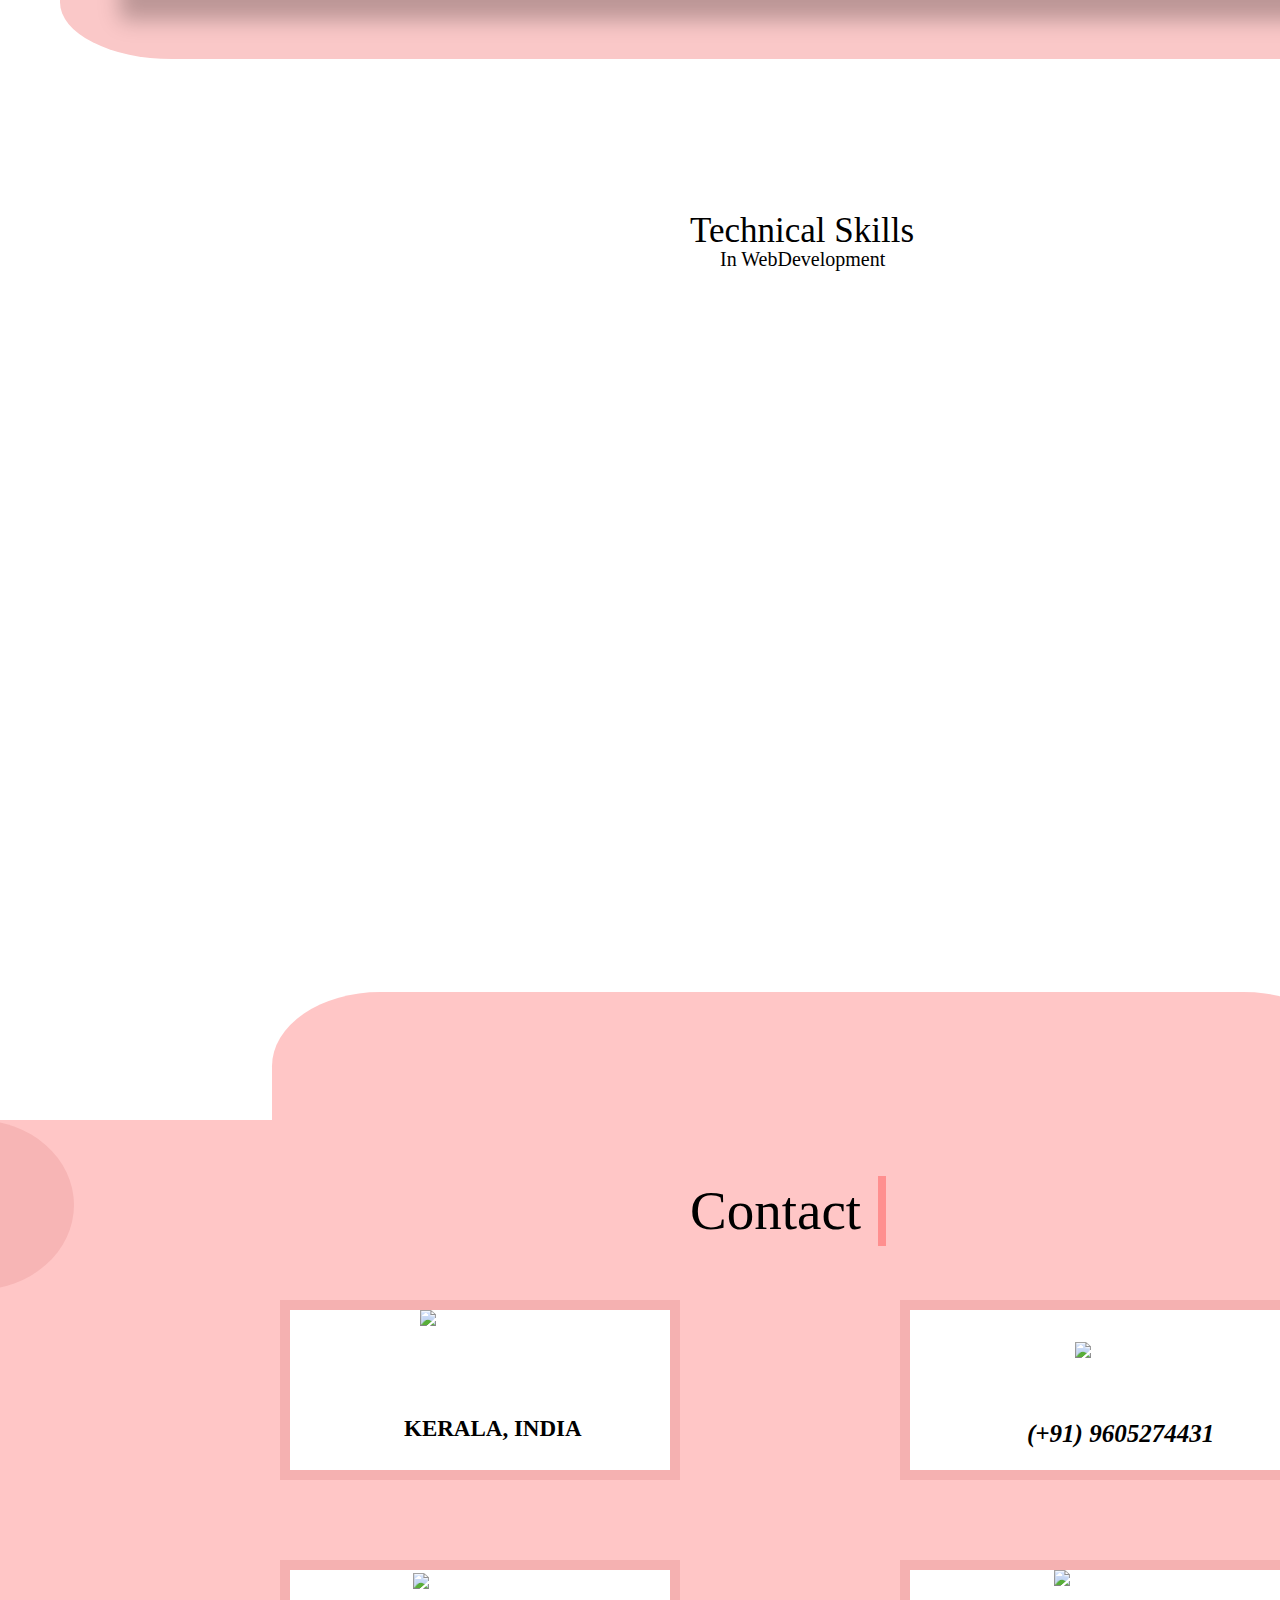
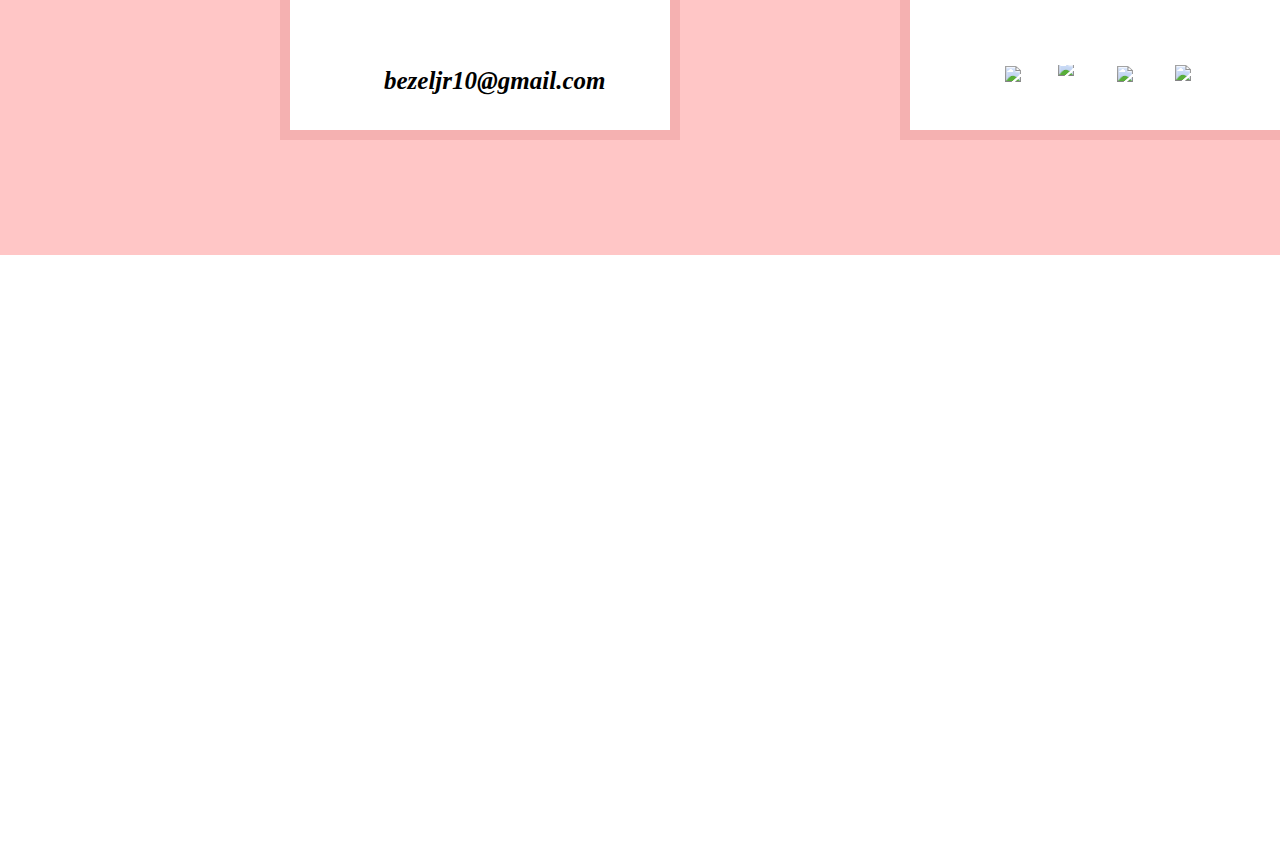
==== commit 6602832a: "Add files via upload" ====
--- a/aa.html
+++ b/aa.html
@@ -124,43 +124,43 @@
         <nav class="sub-nav">
             
             <a href="/" class="pro-pic">
-                <img src="http://127.0.0.1:5500/profile.jpg">
+                <img src="images/profile.jpg">
                 </a>
                 <a href="/" class="exp-1">
-                    <img src="http://127.0.0.1:5500/exp1.jpg">
+                    <img src="images/exp1.jpg">
                     </a>
                 <a href="/" class="exp-2">
-                    <img src="http://127.0.0.1:5500/exp2.png">
+                    <img src="images/exp2.png">
                     </a>
                     <a href="/" class="exp-3">
-                        <img src="http://127.0.0.1:5500/exp3.png">
+                        <img src="images/exp3.png">
                         </a>
                         <a href="/" class="exp-4">
-                            <img src="http://127.0.0.1:5500/exp4.jpg">
+                            <img src="images/exp4.jpg">
                             </a>
                             <a href="/" class="home-pic">
-                                <img src="http://127.0.0.1:5500/home.jpg">
+                                <img src="images/home.jpg">
                                 </a>
                                 <a href="/" class="message-pic">
-                                    <img src="http://127.0.0.1:5500/message.jpg">
+                                    <img src="images/message.jpg">
                                     </a>
                                     <a href="/" class="shakehand-pic">
-                                        <img src="http://127.0.0.1:5500/shakehand.jpg">
+                                        <img src="images/shakehand.jpg">
                                         </a>
                                         <a href="/" class="phone-pic">
-                                            <img src="http://127.0.0.1:5500/phone.png">
+                                            <img src="images/phone.png">
                                             </a>
                                             <a href="https://www.instagram.com/invites/contact?i=1nb4e3ik1r33q&utm_content=1tmu6bg" class="insta-pic">
-                                                <img src="http://127.0.0.1:5500/insta.png">
+                                                <img src="images/insta.png">
                                                 </a>
                                                 <a href="http://www.facebook.com" class="fb-pic">
-                                                    <img src="http://127.0.0.1:5500/fb.png">
+                                                    <img src="images/fb.png">
                                                     </a>
                                                     <a href="http://www.in.com" class="in-pic">
-                                                        <img src="http://127.0.0.1:5500/in.png">
+                                                        <img src="images/in.png">
                                                         </a>
                                                         <a href="http://www.twitter.com" class="twitter-pic">
-                                                            <img src="http://127.0.0.1:5500/twitter.png">
+                                                            <img src="images/twitter.png">
                                                             </a>
                                                                 
                                                             
